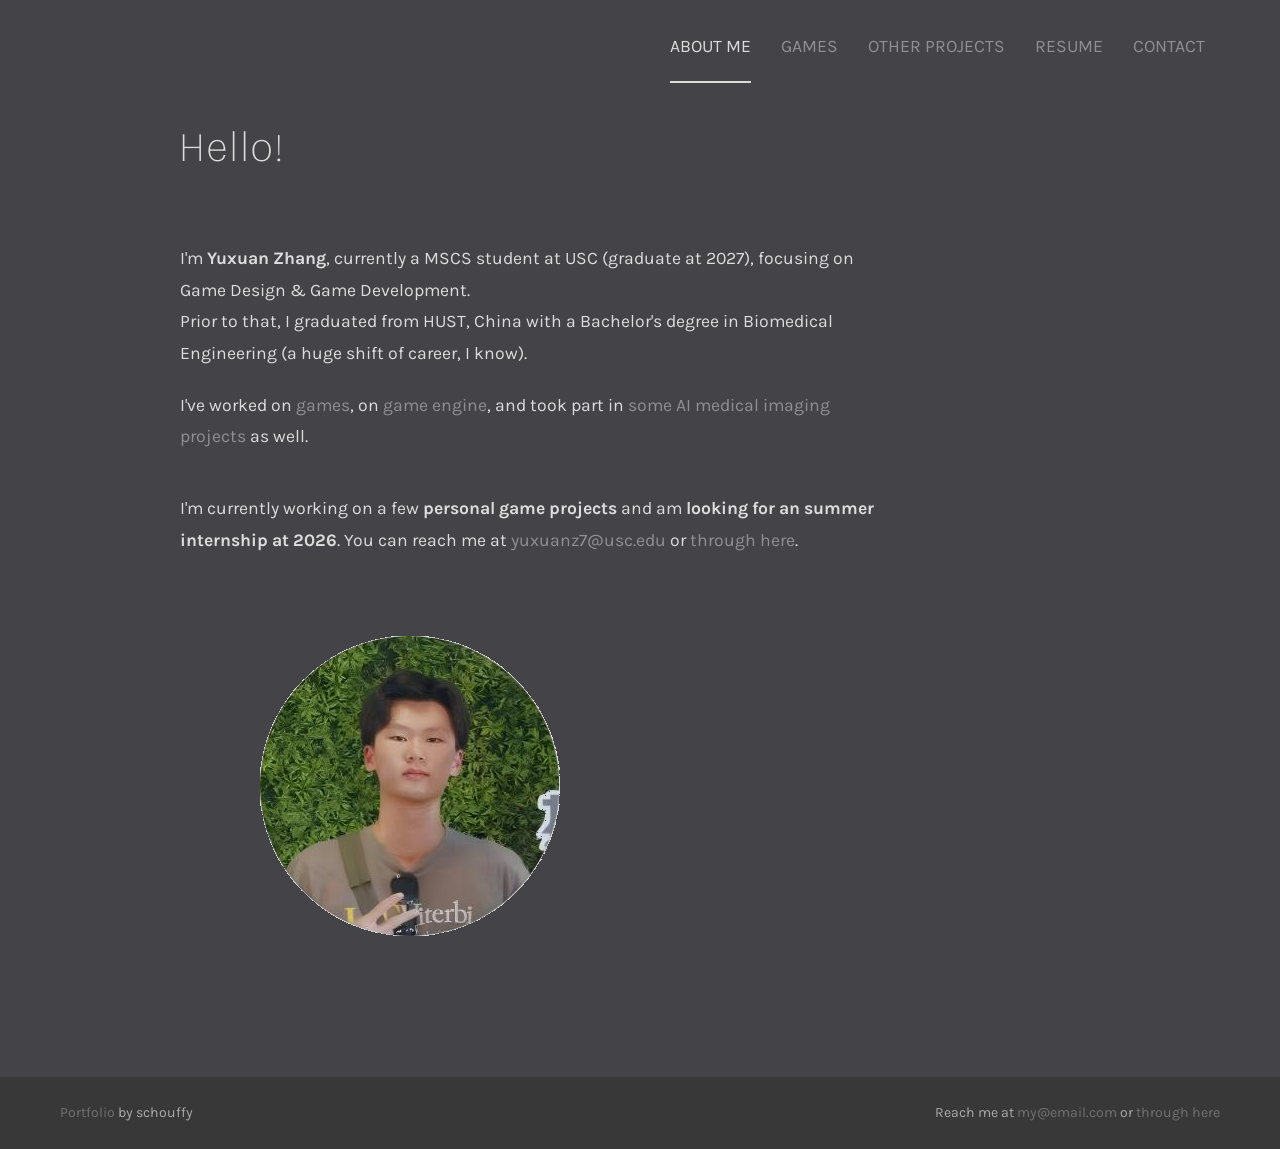
==== index.html @ 19f0ace6 "deploy" ====
<!DOCTYPE html><html lang="en" prefix="og: http://ogp.me/ns#"><head><meta charset="utf-8"><meta http-equiv="X-UA-Compatible" content="IE=edge"><meta name="viewport" content="width=device-width,initial-scale=1"><link rel="icon" href="/favicon (1).ico"><link href="https://fonts.googleapis.com/css2?family=Karla:ital,wght@0,400;0,700;1,400&display=swap" rel="stylesheet"><link rel="stylesheet" href="https://stackpath.bootstrapcdn.com/font-awesome/4.7.0/css/font-awesome.min.css" type="text/css"><title>Yuxuan Zhang - Portfolio</title><meta name="description" content="Seven's portfolio website. Game developer, designer, programmer."><meta property="og:title" content="Yuxuan Zhang - Portfolio"><meta property="og:description" content="Game developer, designer, programmer."><meta property="og:url" content="https://mywebsite.com"><meta property="og:image" content="https://mywebsite.com/img/avatar-og.png"><link href="/css/about.6a93fc1a.css" rel="prefetch"><link href="/js/about.63b2a8d2.js" rel="prefetch"><link href="/css/app.b59c3d07.css" rel="preload" as="style"><link href="/js/app.e4ae88c9.js" rel="preload" as="script"><link href="/js/chunk-vendors.a3b1884f.js" rel="preload" as="script"><link href="/css/app.b59c3d07.css" rel="stylesheet"></head><body><noscript><strong>Sorry but this portfolio doesn't work properly without JavaScript enabled. Please enable it to continue.</strong></noscript><div id="app"></div><script src="/js/chunk-vendors.a3b1884f.js"></script><script src="/js/app.e4ae88c9.js"></script></body></html>
---- css/about.6a93fc1a.css ----
.paragraph[data-v-401e1c83]{max-width:700px;margin-bottom:20px}.photo[data-v-401e1c83]{margin-top:50px;text-align:center}@media only screen and (min-width:620px){.paragraph[data-v-401e1c83]{float:left}.photo[data-v-401e1c83]{float:left;padding:10px;padding-left:80px}}h2[data-v-39e9d22d]{font-weight:100;font-size:2em;margin:0;padding:0;padding-top:50px}h3[data-v-39e9d22d]{font-weight:100;font-size:1.6em;margin:0;padding:0;padding-top:30px}h4[data-v-39e9d22d]{font-weight:100;font-size:1.3em;margin:0;padding:0;padding-top:15px;font-style:italic}.paragraph[data-v-39e9d22d]{max-width:700px}.download-link[data-v-39e9d22d]{float:left;margin-right:50px}.full-content div[data-v-39e9d22d]{max-width:800px}.skill-set[data-v-39e9d22d]{margin-bottom:30px}.skill-set h3[data-v-39e9d22d]{font-size:20px;margin-bottom:10px;color:#ccc}.skill-boxes[data-v-39e9d22d]{display:flex;flex-wrap:wrap;gap:10px}.skill-box[data-v-39e9d22d]{display:inline-block;padding:6px 14px;border:1px solid #666;border-radius:4px;background:#3a3c43;font-size:14px;color:#fff;cursor:default;transition:background .2s,transform .2s}.skill-box[data-v-39e9d22d]:hover{background:#555;transform:scale(1.05)}.photo img[data-v-39e9d22d]{height:300px;width:300px}.tech-stack[data-v-39e9d22d]{font-style:italic}.photo[data-v-39e9d22d]{margin-top:50px;text-align:center}@media only screen and (min-width:620px){.paragraph[data-v-39e9d22d]{float:left}.photo[data-v-39e9d22d]{float:left;padding:30px;padding-left:80px}.skill-set[data-v-39e9d22d]{float:left;padding-right:60px}}.overlay[data-v-e66acff8]{background-color:rgba(0,0,0,.5);z-index:10;position:fixed;top:0;left:0;right:0;bottom:0}.dialog[data-v-e66acff8]{position:absolute;top:0;left:0;right:0;z-index:11;margin:20px;padding-bottom:10px;color:#fff}iframe[data-v-e66acff8]{width:100%}h1.dialog-title[data-v-e66acff8]{text-align:center;font-size:1.3em;margin:0;padding:22px}.dialog-content[data-v-e66acff8]{padding:20px;background-color:#fcfcfc;color:#696969}.dialog-close[data-v-e66acff8]{position:absolute;top:20px;right:20px;cursor:pointer;font-size:1.2em;font-weight:100}.dialog-close[data-v-e66acff8]:hover{opacity:.6}.dialog-bottom[data-v-e66acff8]{text-align:center}a.dialog-close-button[data-v-e66acff8]{cursor:pointer;font-size:1.4em;display:inline-block;margin:0 auto}@media only screen and (min-width:620px){.dialog[data-v-e66acff8]{margin:0 auto;margin-top:80px;margin-bottom:40px;max-width:1000px}h1.dialog-title[data-v-e66acff8]{font-size:1.6em}.dialog-content[data-v-e66acff8]{padding:40px}}.project-item[data-v-190958aa]{height:300px;margin-bottom:20px;width:100%;cursor:pointer;position:relative;overflow:hidden}.project-item-image[data-v-190958aa]{background-size:cover;background-position:50%;height:100%;width:100%;transition:all .2s}.project-item-image[data-v-190958aa]:hover{transform:scale(1.1)}.project-item[data-v-190958aa]:hover{filter:brightness(120%)}.title-bar[data-v-190958aa]{position:absolute;bottom:0;width:100%;background-color:#222}.title-text[data-v-190958aa]{padding:10px}@media only screen and (min-width:620px){.projects-list[data-v-190958aa]{max-width:900px;display:grid;grid-template-columns:repeat(3,1fr);grid-gap:20px;grid-auto-rows:minmax(250px,auto)}.project-item[data-v-190958aa]{margin:0;height:100%;width:100%}.wide[data-v-190958aa]{grid-column-end:span 2}.high[data-v-190958aa]{grid-row-end:span 2}}ul[data-v-2c1b660d]{list-style:none;padding-inline-start:0}li[data-v-2c1b660d]{line-height:1.8em;font-size:1.2em}@media only screen and (min-width:620px){ul[data-v-2c1b660d]{padding-inline-start:40px}li[data-v-2c1b660d]{line-height:2em;font-size:1.4em}}i[data-v-2c1b660d]{margin-right:20px}.http-404[data-v-c64612d2]{font-size:11em;line-height:3em;text-align:center}
---- css/app.b59c3d07.css ----
.header[data-v-9e5d0d4c]{width:100%}.nav-bar[data-v-9e5d0d4c]{text-align:right;padding:20px;line-height:3em}a[data-v-9e5d0d4c]{text-transform:uppercase;margin-left:15px;margin-right:15px;padding-bottom:8px;white-space:nowrap;display:inline-block}.router-link-exact-active[data-v-9e5d0d4c]{border:0 solid #dcdcdc;border-bottom-width:2px}@media only screen and (max-width:620px){.nav-bar[data-v-9e5d0d4c]{line-height:2em}a[data-v-9e5d0d4c]{margin-left:9px;margin-right:9px;padding-bottom:0}}.footer[data-v-cd10a61c]{background-color:#383838;width:100%;font-size:.8em;opacity:.7;padding-bottom:30px}.left[data-v-cd10a61c],.right[data-v-cd10a61c]{padding-top:10px;text-align:center}@media only screen and (min-width:620px){.footer[data-v-cd10a61c]{padding:0}.left[data-v-cd10a61c],.right[data-v-cd10a61c]{padding:20px}.left[data-v-cd10a61c]{float:left}.right[data-v-cd10a61c]{float:right}}.dialog-content .paragraph{margin:20px 0}.dialog-content .center{text-align:center}.dialog-content iframe.youtube{width:100%;min-height:300px}.dialog-content .pc-screenshot,.dialog-content .phone-screenshot{width:100%}.dialog-content .notice{border:1px solid #050;background-color:#90c490;color:#016301;padding:10px}.dialog-content a{color:#696969;opacity:1;text-decoration:underline}.dialog-content a:hover{opacity:.6}@media only screen and (min-width:620px){.dialog-content iframe.youtube{max-width:728px;height:409px}.dialog-content .phone-screenshot{margin:15px;width:300px}.dialog-content .pc-screenshot{margin:15px;width:400px}}body,html{margin:0;background-color:#383838}#app{background-color:#434348;color:#dcdcdc;font-family:Karla,Helvetica,Arial,sans-serif;-webkit-font-smoothing:antialiased;-moz-osx-font-smoothing:grayscale;font-size:1.1em;line-height:1.6em;text-align:justify}h1,h2,h3,h4,h5{text-align:left}a{color:#dcdcdc;text-decoration:none;opacity:.5}.router-link-exact-active,a:hover{opacity:1}h1{font-size:2.5em;font-weight:100;margin-top:-10px;margin-bottom:40px;margin-left:-2px;line-height:1.1em}.main{padding:12px}@media only screen and (min-width:620px){#app{text-align:left;line-height:1.8em}h1{margin-top:.67em;margin-bottom:80px;line-height:.7em}.main{padding:0 40px 40px 180px}.footer,.header,.main{max-width:1200px;margin:0 auto}}.fade-enter-active,.fade-leave-active{transition-duration:.2s;transition-property:opacity;transition-timing-function:ease}.fade-enter,.fade-leave-active{opacity:0}
---- css/app.b59c3d07.css ----
.header[data-v-9e5d0d4c]{width:100%}.nav-bar[data-v-9e5d0d4c]{text-align:right;padding:20px;line-height:3em}a[data-v-9e5d0d4c]{text-transform:uppercase;margin-left:15px;margin-right:15px;padding-bottom:8px;white-space:nowrap;display:inline-block}.router-link-exact-active[data-v-9e5d0d4c]{border:0 solid #dcdcdc;border-bottom-width:2px}@media only screen and (max-width:620px){.nav-bar[data-v-9e5d0d4c]{line-height:2em}a[data-v-9e5d0d4c]{margin-left:9px;margin-right:9px;padding-bottom:0}}.footer[data-v-cd10a61c]{background-color:#383838;width:100%;font-size:.8em;opacity:.7;padding-bottom:30px}.left[data-v-cd10a61c],.right[data-v-cd10a61c]{padding-top:10px;text-align:center}@media only screen and (min-width:620px){.footer[data-v-cd10a61c]{padding:0}.left[data-v-cd10a61c],.right[data-v-cd10a61c]{padding:20px}.left[data-v-cd10a61c]{float:left}.right[data-v-cd10a61c]{float:right}}.dialog-content .paragraph{margin:20px 0}.dialog-content .center{text-align:center}.dialog-content iframe.youtube{width:100%;min-height:300px}.dialog-content .pc-screenshot,.dialog-content .phone-screenshot{width:100%}.dialog-content .notice{border:1px solid #050;background-color:#90c490;color:#016301;padding:10px}.dialog-content a{color:#696969;opacity:1;text-decoration:underline}.dialog-content a:hover{opacity:.6}@media only screen and (min-width:620px){.dialog-content iframe.youtube{max-width:728px;height:409px}.dialog-content .phone-screenshot{margin:15px;width:300px}.dialog-content .pc-screenshot{margin:15px;width:400px}}body,html{margin:0;background-color:#383838}#app{background-color:#434348;color:#dcdcdc;font-family:Karla,Helvetica,Arial,sans-serif;-webkit-font-smoothing:antialiased;-moz-osx-font-smoothing:grayscale;font-size:1.1em;line-height:1.6em;text-align:justify}h1,h2,h3,h4,h5{text-align:left}a{color:#dcdcdc;text-decoration:none;opacity:.5}.router-link-exact-active,a:hover{opacity:1}h1{font-size:2.5em;font-weight:100;margin-top:-10px;margin-bottom:40px;margin-left:-2px;line-height:1.1em}.main{padding:12px}@media only screen and (min-width:620px){#app{text-align:left;line-height:1.8em}h1{margin-top:.67em;margin-bottom:80px;line-height:.7em}.main{padding:0 40px 40px 180px}.footer,.header,.main{max-width:1200px;margin:0 auto}}.fade-enter-active,.fade-leave-active{transition-duration:.2s;transition-property:opacity;transition-timing-function:ease}.fade-enter,.fade-leave-active{opacity:0}
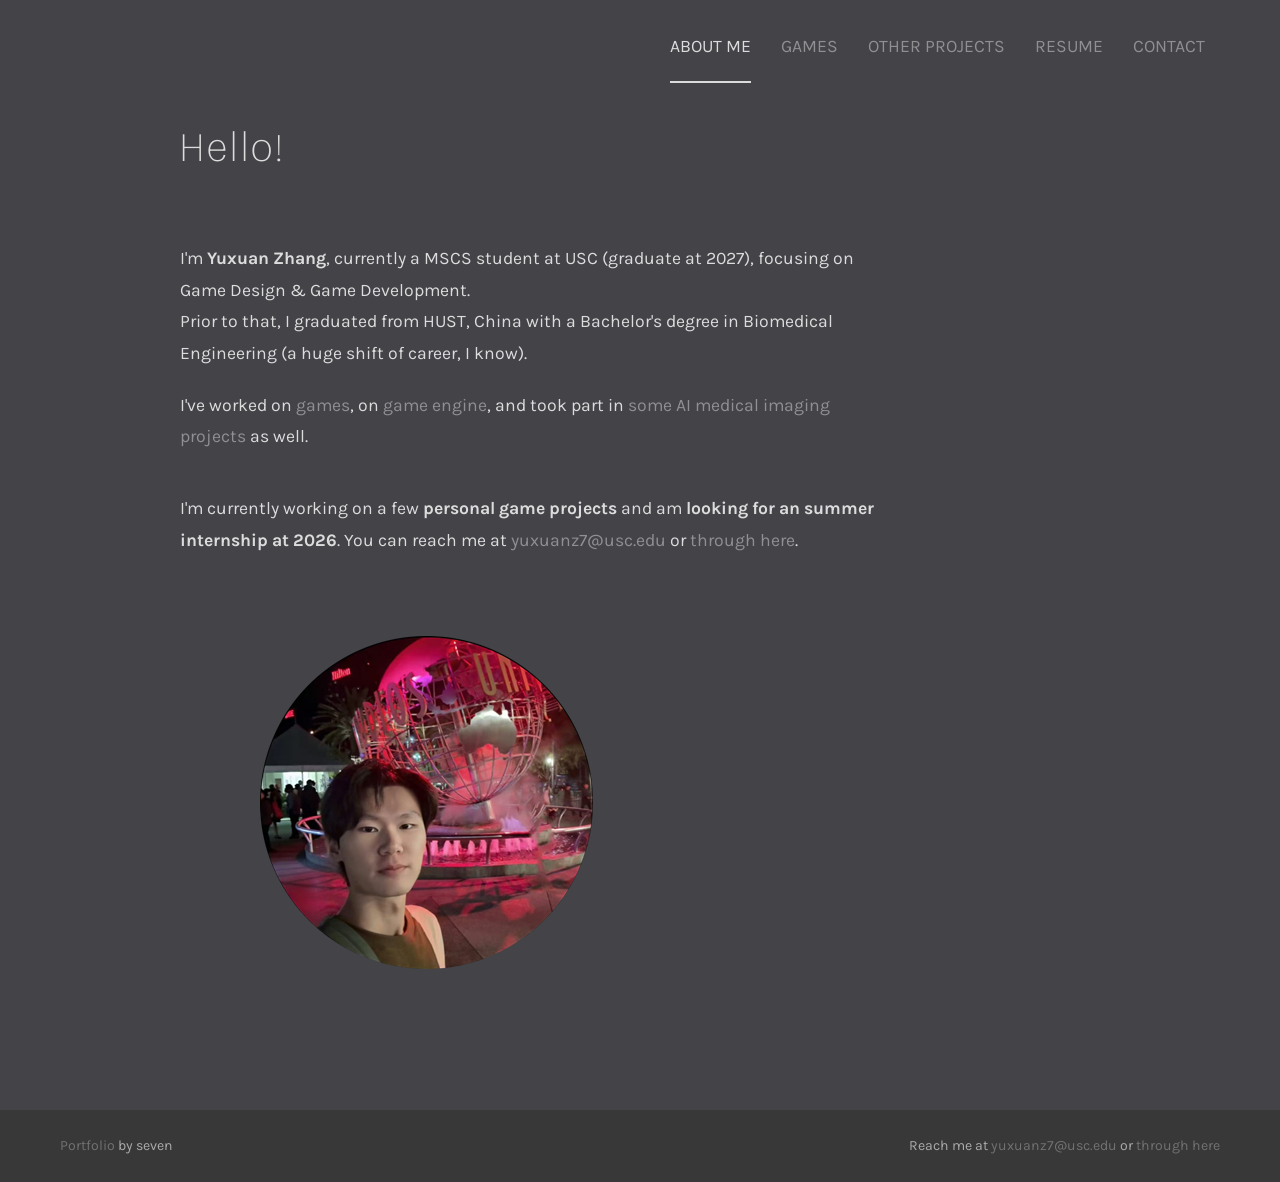
==== commit dc1c890e: "deploy" ====
--- a/index.html
+++ b/index.html
@@ -1 +1 @@
-<!DOCTYPE html><html lang="en" prefix="og: http://ogp.me/ns#"><head><meta charset="utf-8"><meta http-equiv="X-UA-Compatible" content="IE=edge"><meta name="viewport" content="width=device-width,initial-scale=1"><link rel="icon" href="/favicon (1).ico"><link href="https://fonts.googleapis.com/css2?family=Karla:ital,wght@0,400;0,700;1,400&display=swap" rel="stylesheet"><link rel="stylesheet" href="https://stackpath.bootstrapcdn.com/font-awesome/4.7.0/css/font-awesome.min.css" type="text/css"><title>Yuxuan Zhang - Portfolio</title><meta name="description" content="Seven's portfolio website. Game developer, designer, programmer."><meta property="og:title" content="Yuxuan Zhang - Portfolio"><meta property="og:description" content="Game developer, designer, programmer."><meta property="og:url" content="https://mywebsite.com"><meta property="og:image" content="https://mywebsite.com/img/avatar-og.png"><link href="/css/about.6a93fc1a.css" rel="prefetch"><link href="/js/about.63b2a8d2.js" rel="prefetch"><link href="/css/app.b59c3d07.css" rel="preload" as="style"><link href="/js/app.e4ae88c9.js" rel="preload" as="script"><link href="/js/chunk-vendors.a3b1884f.js" rel="preload" as="script"><link href="/css/app.b59c3d07.css" rel="stylesheet"></head><body><noscript><strong>Sorry but this portfolio doesn't work properly without JavaScript enabled. Please enable it to continue.</strong></noscript><div id="app"></div><script src="/js/chunk-vendors.a3b1884f.js"></script><script src="/js/app.e4ae88c9.js"></script></body></html>+<!DOCTYPE html><html lang="en" prefix="og: http://ogp.me/ns#"><head><meta charset="utf-8"><meta http-equiv="X-UA-Compatible" content="IE=edge"><meta name="viewport" content="width=device-width,initial-scale=1"><link rel="icon" href="/favicon (1).ico"><link href="https://fonts.googleapis.com/css2?family=Karla:ital,wght@0,400;0,700;1,400&display=swap" rel="stylesheet"><link rel="stylesheet" href="https://stackpath.bootstrapcdn.com/font-awesome/4.7.0/css/font-awesome.min.css" type="text/css"><title>Yuxuan Zhang - Portfolio</title><meta name="description" content="Seven's portfolio website. Game developer, designer, programmer."><meta property="og:title" content="Yuxuan Zhang - Portfolio"><meta property="og:description" content="Game developer, designer, programmer."><meta property="og:url" content="https://mywebsite.com"><meta property="og:image" content="https://mywebsite.com/img/avatar-og.png"><link href="/css/about.0d66ef4b.css" rel="prefetch"><link href="/js/about.17c3f11c.js" rel="prefetch"><link href="/css/app.6021fb48.css" rel="preload" as="style"><link href="/js/app.959f8382.js" rel="preload" as="script"><link href="/js/chunk-vendors.a3b1884f.js" rel="preload" as="script"><link href="/css/app.6021fb48.css" rel="stylesheet"></head><body><noscript><strong>Sorry but this portfolio doesn't work properly without JavaScript enabled. Please enable it to continue.</strong></noscript><div id="app"></div><script src="/js/chunk-vendors.a3b1884f.js"></script><script src="/js/app.959f8382.js"></script></body></html>
--- a/css/about.0d66ef4b.css
+++ b/css/about.0d66ef4b.css
@@ -0,0 +1 @@
+.paragraph[data-v-11eb1784]{max-width:700px;margin-bottom:20px}.photo[data-v-11eb1784]{margin-top:50px;text-align:center}@media only screen and (min-width:620px){.paragraph[data-v-11eb1784]{float:left}.photo[data-v-11eb1784]{float:left;padding:10px;padding-left:80px}}h2[data-v-6c31edca]{font-weight:100;font-size:2em;margin:0;padding:0;padding-top:50px}h3[data-v-6c31edca]{font-weight:100;font-size:1.6em;margin:0;padding:0;padding-top:30px}h4[data-v-6c31edca]{font-weight:100;font-size:1.3em;margin:0;padding:0;padding-top:15px;font-style:italic}.paragraph[data-v-6c31edca]{max-width:700px}.download-link[data-v-6c31edca]{float:left;margin-right:50px}.full-content div[data-v-6c31edca]{max-width:800px}.skill-set[data-v-6c31edca]{margin-bottom:30px}.skill-set h3[data-v-6c31edca]{font-size:20px;margin-bottom:10px;color:#ccc}.skill-boxes[data-v-6c31edca]{display:flex;flex-wrap:wrap;gap:10px}.skill-box[data-v-6c31edca]{display:inline-block;padding:6px 14px;border:1px solid #666;border-radius:4px;background:#3a3c43;font-size:14px;color:#fff;cursor:default;transition:background .2s,transform .2s}.skill-box[data-v-6c31edca]:hover{background:#555;transform:scale(1.05)}.photo img[data-v-6c31edca]{height:300px;width:300px}.tech-stack[data-v-6c31edca]{font-style:italic}.photo[data-v-6c31edca]{margin-top:50px;text-align:center}@media only screen and (min-width:620px){.paragraph[data-v-6c31edca]{float:left}.photo[data-v-6c31edca]{float:left;padding:30px;padding-left:80px}.skill-set[data-v-6c31edca]{float:left;padding-right:60px}}.overlay[data-v-e66acff8]{background-color:rgba(0,0,0,.5);z-index:10;position:fixed;top:0;left:0;right:0;bottom:0}.dialog[data-v-e66acff8]{position:absolute;top:0;left:0;right:0;z-index:11;margin:20px;padding-bottom:10px;color:#fff}iframe[data-v-e66acff8]{width:100%}h1.dialog-title[data-v-e66acff8]{text-align:center;font-size:1.3em;margin:0;padding:22px}.dialog-content[data-v-e66acff8]{padding:20px;background-color:#fcfcfc;color:#696969}.dialog-close[data-v-e66acff8]{position:absolute;top:20px;right:20px;cursor:pointer;font-size:1.2em;font-weight:100}.dialog-close[data-v-e66acff8]:hover{opacity:.6}.dialog-bottom[data-v-e66acff8]{text-align:center}a.dialog-close-button[data-v-e66acff8]{cursor:pointer;font-size:1.4em;display:inline-block;margin:0 auto}@media only screen and (min-width:620px){.dialog[data-v-e66acff8]{margin:0 auto;margin-top:80px;margin-bottom:40px;max-width:1000px}h1.dialog-title[data-v-e66acff8]{font-size:1.6em}.dialog-content[data-v-e66acff8]{padding:40px}}.project-item[data-v-190958aa]{height:300px;margin-bottom:20px;width:100%;cursor:pointer;position:relative;overflow:hidden}.project-item-image[data-v-190958aa]{background-size:cover;background-position:50%;height:100%;width:100%;transition:all .2s}.project-item-image[data-v-190958aa]:hover{transform:scale(1.1)}.project-item[data-v-190958aa]:hover{filter:brightness(120%)}.title-bar[data-v-190958aa]{position:absolute;bottom:0;width:100%;background-color:#222}.title-text[data-v-190958aa]{padding:10px}@media only screen and (min-width:620px){.projects-list[data-v-190958aa]{max-width:900px;display:grid;grid-template-columns:repeat(3,1fr);grid-gap:20px;grid-auto-rows:minmax(250px,auto)}.project-item[data-v-190958aa]{margin:0;height:100%;width:100%}.wide[data-v-190958aa]{grid-column-end:span 2}.high[data-v-190958aa]{grid-row-end:span 2}}ul[data-v-2c1b660d]{list-style:none;padding-inline-start:0}li[data-v-2c1b660d]{line-height:1.8em;font-size:1.2em}@media only screen and (min-width:620px){ul[data-v-2c1b660d]{padding-inline-start:40px}li[data-v-2c1b660d]{line-height:2em;font-size:1.4em}}i[data-v-2c1b660d]{margin-right:20px}.http-404[data-v-c64612d2]{font-size:11em;line-height:3em;text-align:center}
--- a/css/app.6021fb48.css
+++ b/css/app.6021fb48.css
@@ -0,0 +1 @@
+.header[data-v-9e5d0d4c]{width:100%}.nav-bar[data-v-9e5d0d4c]{text-align:right;padding:20px;line-height:3em}a[data-v-9e5d0d4c]{text-transform:uppercase;margin-left:15px;margin-right:15px;padding-bottom:8px;white-space:nowrap;display:inline-block}.router-link-exact-active[data-v-9e5d0d4c]{border:0 solid #dcdcdc;border-bottom-width:2px}@media only screen and (max-width:620px){.nav-bar[data-v-9e5d0d4c]{line-height:2em}a[data-v-9e5d0d4c]{margin-left:9px;margin-right:9px;padding-bottom:0}}.footer[data-v-07581d86]{background-color:#383838;width:100%;font-size:.8em;opacity:.7;padding-bottom:30px}.left[data-v-07581d86],.right[data-v-07581d86]{padding-top:10px;text-align:center}@media only screen and (min-width:620px){.footer[data-v-07581d86]{padding:0}.left[data-v-07581d86],.right[data-v-07581d86]{padding:20px}.left[data-v-07581d86]{float:left}.right[data-v-07581d86]{float:right}}.dialog-content .paragraph{margin:20px 0}.dialog-content .center{text-align:center}.dialog-content iframe.youtube{width:100%;min-height:300px}.dialog-content .pc-screenshot,.dialog-content .phone-screenshot{width:100%}.dialog-content .notice{border:1px solid #050;background-color:#90c490;color:#016301;padding:10px}.dialog-content a{color:#696969;opacity:1;text-decoration:underline}.dialog-content a:hover{opacity:.6}@media only screen and (min-width:620px){.dialog-content iframe.youtube{max-width:728px;height:409px}.dialog-content .phone-screenshot{margin:15px;width:300px}.dialog-content .pc-screenshot{margin:15px;width:400px}}body,html{margin:0;background-color:#383838}#app{background-color:#434348;color:#dcdcdc;font-family:Karla,Helvetica,Arial,sans-serif;-webkit-font-smoothing:antialiased;-moz-osx-font-smoothing:grayscale;font-size:1.1em;line-height:1.6em;text-align:justify}h1,h2,h3,h4,h5{text-align:left}a{color:#dcdcdc;text-decoration:none;opacity:.5}.router-link-exact-active,a:hover{opacity:1}h1{font-size:2.5em;font-weight:100;margin-top:-10px;margin-bottom:40px;margin-left:-2px;line-height:1.1em}.main{padding:12px}@media only screen and (min-width:620px){#app{text-align:left;line-height:1.8em}h1{margin-top:.67em;margin-bottom:80px;line-height:.7em}.main{padding:0 40px 40px 180px}.footer,.header,.main{max-width:1200px;margin:0 auto}}.fade-enter-active,.fade-leave-active{transition-duration:.2s;transition-property:opacity;transition-timing-function:ease}.fade-enter,.fade-leave-active{opacity:0}
--- a/css/app.6021fb48.css
+++ b/css/app.6021fb48.css
@@ -0,0 +1 @@
+.header[data-v-9e5d0d4c]{width:100%}.nav-bar[data-v-9e5d0d4c]{text-align:right;padding:20px;line-height:3em}a[data-v-9e5d0d4c]{text-transform:uppercase;margin-left:15px;margin-right:15px;padding-bottom:8px;white-space:nowrap;display:inline-block}.router-link-exact-active[data-v-9e5d0d4c]{border:0 solid #dcdcdc;border-bottom-width:2px}@media only screen and (max-width:620px){.nav-bar[data-v-9e5d0d4c]{line-height:2em}a[data-v-9e5d0d4c]{margin-left:9px;margin-right:9px;padding-bottom:0}}.footer[data-v-07581d86]{background-color:#383838;width:100%;font-size:.8em;opacity:.7;padding-bottom:30px}.left[data-v-07581d86],.right[data-v-07581d86]{padding-top:10px;text-align:center}@media only screen and (min-width:620px){.footer[data-v-07581d86]{padding:0}.left[data-v-07581d86],.right[data-v-07581d86]{padding:20px}.left[data-v-07581d86]{float:left}.right[data-v-07581d86]{float:right}}.dialog-content .paragraph{margin:20px 0}.dialog-content .center{text-align:center}.dialog-content iframe.youtube{width:100%;min-height:300px}.dialog-content .pc-screenshot,.dialog-content .phone-screenshot{width:100%}.dialog-content .notice{border:1px solid #050;background-color:#90c490;color:#016301;padding:10px}.dialog-content a{color:#696969;opacity:1;text-decoration:underline}.dialog-content a:hover{opacity:.6}@media only screen and (min-width:620px){.dialog-content iframe.youtube{max-width:728px;height:409px}.dialog-content .phone-screenshot{margin:15px;width:300px}.dialog-content .pc-screenshot{margin:15px;width:400px}}body,html{margin:0;background-color:#383838}#app{background-color:#434348;color:#dcdcdc;font-family:Karla,Helvetica,Arial,sans-serif;-webkit-font-smoothing:antialiased;-moz-osx-font-smoothing:grayscale;font-size:1.1em;line-height:1.6em;text-align:justify}h1,h2,h3,h4,h5{text-align:left}a{color:#dcdcdc;text-decoration:none;opacity:.5}.router-link-exact-active,a:hover{opacity:1}h1{font-size:2.5em;font-weight:100;margin-top:-10px;margin-bottom:40px;margin-left:-2px;line-height:1.1em}.main{padding:12px}@media only screen and (min-width:620px){#app{text-align:left;line-height:1.8em}h1{margin-top:.67em;margin-bottom:80px;line-height:.7em}.main{padding:0 40px 40px 180px}.footer,.header,.main{max-width:1200px;margin:0 auto}}.fade-enter-active,.fade-leave-active{transition-duration:.2s;transition-property:opacity;transition-timing-function:ease}.fade-enter,.fade-leave-active{opacity:0}
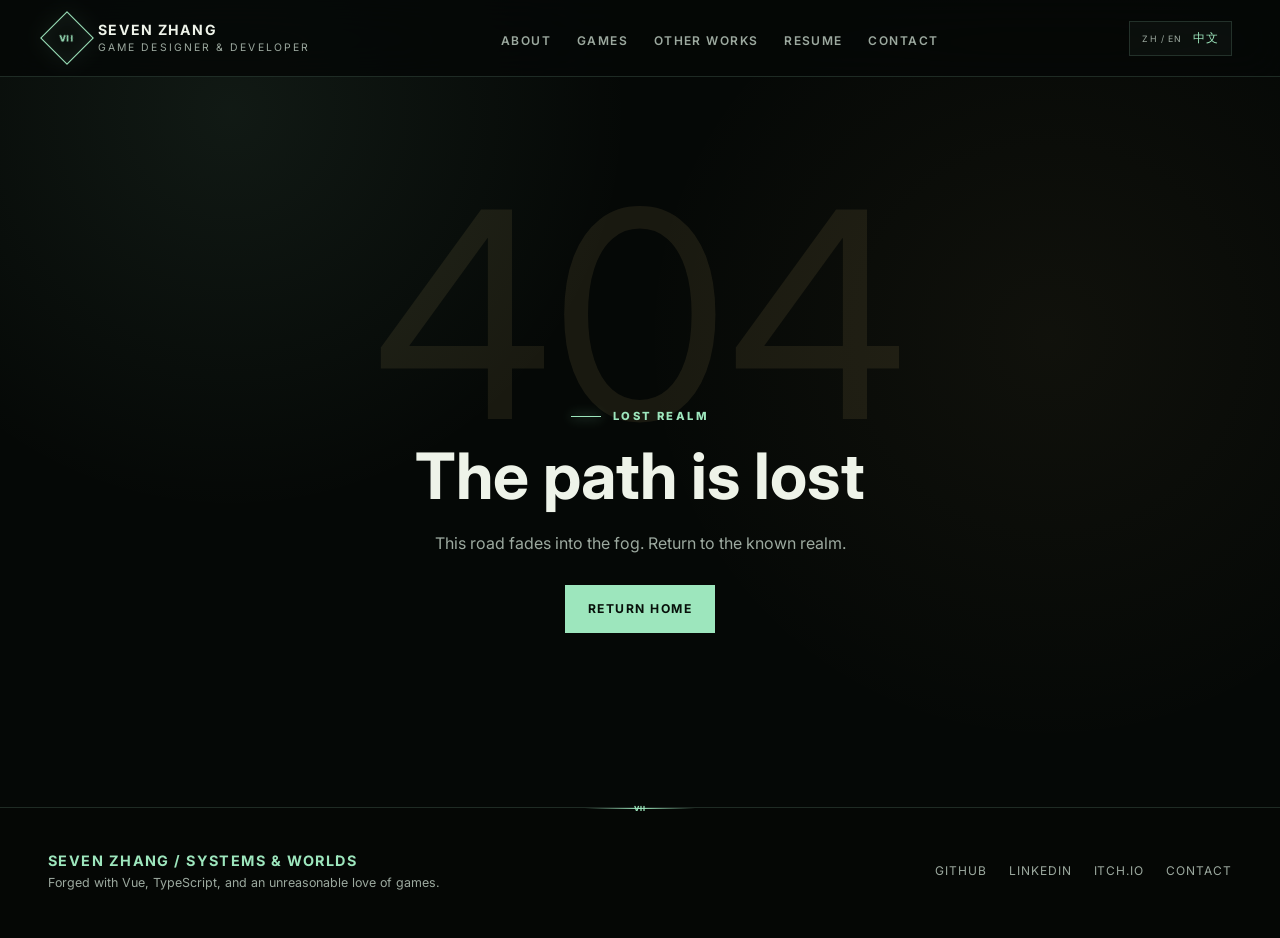
==== commit e404195b: "deploy" ====
--- a/index.html
+++ b/index.html
@@ -1 +1,25 @@
-<!DOCTYPE html><html lang="en" prefix="og: http://ogp.me/ns#"><head><meta charset="utf-8"><meta http-equiv="X-UA-Compatible" content="IE=edge"><meta name="viewport" content="width=device-width,initial-scale=1"><link rel="icon" href="/favicon (1).ico"><link href="https://fonts.googleapis.com/css2?family=Karla:ital,wght@0,400;0,700;1,400&display=swap" rel="stylesheet"><link rel="stylesheet" href="https://stackpath.bootstrapcdn.com/font-awesome/4.7.0/css/font-awesome.min.css" type="text/css"><title>Yuxuan Zhang - Portfolio</title><meta name="description" content="Seven's portfolio website. Game developer, designer, programmer."><meta property="og:title" content="Yuxuan Zhang - Portfolio"><meta property="og:description" content="Game developer, designer, programmer."><meta property="og:url" content="https://mywebsite.com"><meta property="og:image" content="https://mywebsite.com/img/avatar-og.png"><link href="/css/about.0d66ef4b.css" rel="prefetch"><link href="/js/about.17c3f11c.js" rel="prefetch"><link href="/css/app.6021fb48.css" rel="preload" as="style"><link href="/js/app.959f8382.js" rel="preload" as="script"><link href="/js/chunk-vendors.a3b1884f.js" rel="preload" as="script"><link href="/css/app.6021fb48.css" rel="stylesheet"></head><body><noscript><strong>Sorry but this portfolio doesn't work properly without JavaScript enabled. Please enable it to continue.</strong></noscript><div id="app"></div><script src="/js/chunk-vendors.a3b1884f.js"></script><script src="/js/app.959f8382.js"></script></body></html>+<!doctype html>
+<html lang="en">
+  <head>
+    <meta charset="UTF-8" />
+    <meta name="viewport" content="width=device-width, initial-scale=1.0" />
+    <meta name="theme-color" content="#0b0d0c" />
+    <meta name="description" content="Yuxuan Zhang's portfolio — game developer, designer, and programmer." />
+    <meta property="og:title" content="Seven Zhang VII HOME" />
+    <meta property="og:description" content="Game developer, designer, and programmer crafting interactive worlds." />
+    <meta property="og:url" content="https://yuxuanz777.github.io" />
+    <meta property="og:image" content="https://yuxuanz777.github.io/img/photo3.png" />
+    <link rel="icon" href="/favicon.svg" type="image/svg+xml" />
+    <link rel="preconnect" href="https://fonts.googleapis.com" />
+    <link rel="preconnect" href="https://fonts.gstatic.com" crossorigin />
+    <link href="https://fonts.googleapis.com/css2?family=Cinzel:wght@500;600;700&family=Inter:wght@400;500;600&display=swap" rel="stylesheet" />
+    <link rel="stylesheet" href="https://stackpath.bootstrapcdn.com/font-awesome/4.7.0/css/font-awesome.min.css" />
+    <title>Seven Zhang VII HOME</title>
+    <script type="module" crossorigin src="/assets/index-CvOdiLDp.js"></script>
+    <link rel="stylesheet" crossorigin href="/assets/index-DOhKHDA2.css">
+  </head>
+  <body>
+    <noscript>This portfolio requires JavaScript to display its interactive content.</noscript>
+    <div id="app"></div>
+  </body>
+</html>
--- a/assets/index-DOhKHDA2.css
+++ b/assets/index-DOhKHDA2.css
@@ -0,0 +1 @@
+.site-header[data-v-923d890a]{position:sticky;top:0;z-index:30;border-bottom:1px solid rgba(150,205,177,.18);background:#050806d6;-webkit-backdrop-filter:blur(18px) saturate(130%);backdrop-filter:blur(18px) saturate(130%)}.header-inner[data-v-923d890a]{min-height:76px;max-width:1240px;margin:0 auto;padding:0 28px;display:grid;grid-template-columns:auto 1fr auto;align-items:center;gap:28px}.brand[data-v-923d890a]{display:inline-flex;align-items:center;gap:12px;color:#dce5de;opacity:1}.brand-mark[data-v-923d890a]{width:38px;height:38px;display:grid;place-items:center;transform:rotate(45deg);border:1px solid #9de6bd;background:#9de6bd09;box-shadow:inset 0 0 18px #9de6bd0d,0 0 24px #9de6bd14}.brand-mark span[data-v-923d890a]{transform:rotate(-45deg);color:#9de6bd;font-weight:800;font-size:.55rem;letter-spacing:.08em}.brand-copy[data-v-923d890a]{display:flex;flex-direction:column;line-height:1.15}.brand-copy strong[data-v-923d890a]{font-family:Inter,Noto Sans SC,Microsoft YaHei,sans-serif;color:#eef3e9;font-size:.88rem;letter-spacing:.09em;text-transform:uppercase}.brand-copy small[data-v-923d890a]{margin-top:4px;color:#9ca99f;font-size:.65rem;letter-spacing:.2em;text-transform:uppercase}.nav-bar[data-v-923d890a]{display:flex;justify-content:center;align-items:center;gap:clamp(12px,2vw,30px)}.nav-bar a[data-v-923d890a]{position:relative;padding:28px 0 24px;color:#9ca99f;opacity:1;font-size:.75rem;font-weight:600;letter-spacing:.12em;text-transform:uppercase;transition:color .18s ease}.nav-bar a[data-v-923d890a]:after{content:"";position:absolute;left:50%;bottom:17px;width:0;height:1px;background:linear-gradient(90deg,transparent,#9de6bd,transparent);transform:translate(-50%);transition:width .18s ease}.nav-bar a[data-v-923d890a]:hover,.nav-bar .router-link-exact-active[data-v-923d890a]{color:#9de6bd}.nav-bar a[data-v-923d890a]:hover:after,.nav-bar .router-link-exact-active[data-v-923d890a]:after{width:100%}.language-switch[data-v-923d890a]{min-width:72px;padding:9px 12px;border:1px solid rgba(150,205,177,.18);background:#9de6bd09;color:#9de6bd;font:inherit;font-size:.72rem;letter-spacing:.1em;cursor:pointer;transition:background .18s ease,border-color .18s ease,transform .18s ease}.language-switch[data-v-923d890a]:hover{border-color:#9de6bd;background:#9de6bd17;transform:translateY(-1px)}.language-rune[data-v-923d890a]{margin-right:6px;color:#9ca99f;font-size:.55rem}@media(max-width:900px){.header-inner[data-v-923d890a]{min-height:auto;grid-template-columns:1fr auto;gap:8px 16px;padding:12px 18px 0}.nav-bar[data-v-923d890a]{grid-column:1 / -1;order:3;justify-content:flex-start;gap:24px;overflow-x:auto;scrollbar-width:none}.nav-bar[data-v-923d890a]::-webkit-scrollbar{display:none}.nav-bar a[data-v-923d890a]{flex:0 0 auto;padding:12px 0 15px}.nav-bar a[data-v-923d890a]:after{bottom:8px}}@media(max-width:480px){.brand-copy small[data-v-923d890a]{display:none}.brand-mark[data-v-923d890a]{width:32px;height:32px}.nav-bar[data-v-923d890a]{gap:18px}.nav-bar a[data-v-923d890a]{font-size:.68rem}}.footer[data-v-ce80bfe7]{position:relative;margin-top:80px;border-top:1px solid rgba(150,205,177,.18);background:#050806d1}.footer-ornament[data-v-ce80bfe7]{position:absolute;left:50%;top:0;width:110px;height:1px;background:linear-gradient(90deg,transparent,#9de6bd,transparent);transform:translate(-50%)}.footer-ornament span[data-v-ce80bfe7]{position:absolute;left:50%;top:0;color:#9de6bd;font-size:7px;font-weight:800;letter-spacing:.1em;transform:translate(-50%,-50%)}.footer-inner[data-v-ce80bfe7]{max-width:1240px;margin:0 auto;padding:42px 28px 48px;display:flex;justify-content:space-between;align-items:center;gap:32px}.footer strong[data-v-ce80bfe7]{color:#9de6bd;font-family:Inter,Noto Sans SC,Microsoft YaHei,sans-serif;font-size:.9rem;letter-spacing:.1em;text-transform:uppercase}.footer p[data-v-ce80bfe7]{margin:5px 0 0;color:#9ca99f;font-size:.78rem}.footer-links[data-v-ce80bfe7]{display:flex;flex-wrap:wrap;gap:22px}.footer-links a[data-v-ce80bfe7]{color:#9ca99f;opacity:1;font-size:.75rem;letter-spacing:.08em;text-transform:uppercase}.footer-links a[data-v-ce80bfe7]:hover{color:#9de6bd}@media(max-width:680px){.footer-inner[data-v-ce80bfe7]{align-items:flex-start;flex-direction:column}}.dialog-content .paragraph{margin:20px 0}.dialog-content .center{text-align:center}.dialog-content iframe.youtube{width:100%;min-height:300px}.dialog-content .project-video{width:100%;max-height:560px;background:#050706}.dialog-content .phone-screenshot,.dialog-content .pc-screenshot{width:100%}.dialog-content .notice{border:1px solid #005500;background-color:#90c490;color:#016301;padding:10px}.dialog-content a{color:#696969;opacity:1;text-decoration:underline}.dialog-content a:hover{opacity:.6}@media only screen and (min-width:620px){.dialog-content iframe.youtube{max-width:728px;height:409px}.dialog-content .phone-screenshot{margin:15px;width:300px}.dialog-content .pc-screenshot{margin:15px;width:400px}}:root{color-scheme:dark;font-synthesis:none}*{box-sizing:border-box}html{min-width:320px;background:#050806;scroll-behavior:smooth}body{min-width:320px;min-height:100vh;margin:0;background:radial-gradient(circle at 18% 12%,rgba(157,230,189,.08),transparent 30%),radial-gradient(circle at 82% 36%,rgba(226,189,114,.05),transparent 34%),#050806;color:#dce5de;font-family:Inter,Noto Sans SC,Microsoft YaHei,sans-serif;-webkit-font-smoothing:antialiased;text-rendering:optimizeLegibility}body:before{content:"";position:fixed;inset:0;z-index:-1;pointer-events:none;opacity:.34;background-image:linear-gradient(rgba(157,230,189,.035) 1px,transparent 1px),linear-gradient(90deg,rgba(157,230,189,.035) 1px,transparent 1px);background-size:52px 52px;-webkit-mask-image:radial-gradient(circle at center,black,transparent 82%);mask-image:radial-gradient(circle at center,black,transparent 82%)}button,a{-webkit-tap-highlight-color:transparent}a{color:#e2bd72;text-decoration:none;transition:color .18s ease,opacity .18s ease}a:hover{color:#c0f6d5}button,a,[tabindex]{outline-color:#9de6bd;outline-offset:4px}img,video{max-width:100%}h1,h2,h3,h4,h5{margin:0;color:#eef3e9;font-family:Inter,Noto Sans SC,Microsoft YaHei,sans-serif;font-weight:700;line-height:1.15;text-wrap:balance}p{text-wrap:pretty}.app-shell{position:relative;min-height:100vh;overflow:clip}.ambient{position:fixed;z-index:-1;width:420px;height:420px;border-radius:50%;filter:blur(120px);pointer-events:none}.ambient-one{top:18%;left:-260px;background:#9de6bd14}.ambient-two{right:-280px;bottom:12%;background:#e2bd720f}.main{position:relative;z-index:1;min-height:calc(100vh - 250px)}.main--immersive{min-height:100vh}.page-shell{width:min(1240px,calc(100% - 56px));margin:0 auto;padding:88px 0 40px}.page-heading{max-width:760px;margin-bottom:54px}.eyebrow{display:flex;align-items:center;gap:12px;margin-bottom:16px;color:#9de6bd;font-size:.7rem;font-weight:800;letter-spacing:.22em;text-transform:uppercase}.eyebrow:before{content:"";width:30px;height:1px;background:#9de6bd;box-shadow:0 0 12px #9de6bd}.page-title{font-size:clamp(2.5rem,6vw,5.4rem);letter-spacing:-.035em}.page-lead{max-width:680px;margin:22px 0 0;color:#9ca99f;font-size:clamp(1rem,1.6vw,1.18rem);line-height:1.8}.button-primary,.button-ghost{min-height:48px;padding:0 22px;display:inline-flex;align-items:center;justify-content:center;gap:9px;border:1px solid #9de6bd;color:#07100a;background:#9de6bd;font-size:.76rem;font-weight:700;letter-spacing:.12em;text-transform:uppercase;opacity:1;cursor:pointer;transition:transform .18s ease,box-shadow .18s ease,background .18s ease}.button-primary:hover{color:#080a08;transform:translateY(-2px);box-shadow:0 10px 34px #9de6bd29}.button-ghost{border-color:#96cdb12e;color:#9de6bd;background:#080c0a85}.button-ghost:hover{color:#c0f6d5;border-color:#9de6bd;background:#9de6bd14;transform:translateY(-2px)}.rune-divider{display:flex;align-items:center;gap:12px;width:min(300px,100%);color:#c39a57}.rune-divider:before,.rune-divider:after{content:"";flex:1;height:1px;background:linear-gradient(90deg,transparent,rgba(202,174,112,.58))}.rune-divider:after{transform:rotate(180deg)}.skip-link{position:fixed;top:12px;left:12px;z-index:100;padding:10px 14px;color:#080a08;background:#e2bd72;transform:translateY(-160%)}.skip-link:focus{transform:translateY(0)}.page-enter-active,.page-leave-active{transition:opacity .22s ease,transform .22s ease}.page-enter-from{opacity:0;transform:translateY(8px)}.page-leave-to{opacity:0;transform:translateY(-5px)}@media(max-width:720px){.page-shell{width:min(64%,1240px);padding-top:58px}.page-heading{margin-bottom:38px}}@media(prefers-reduced-motion:reduce){html{scroll-behavior:auto}*,*:before,*:after{animation-duration:.01ms!important;animation-iteration-count:1!important;transition-duration:.01ms!important}}
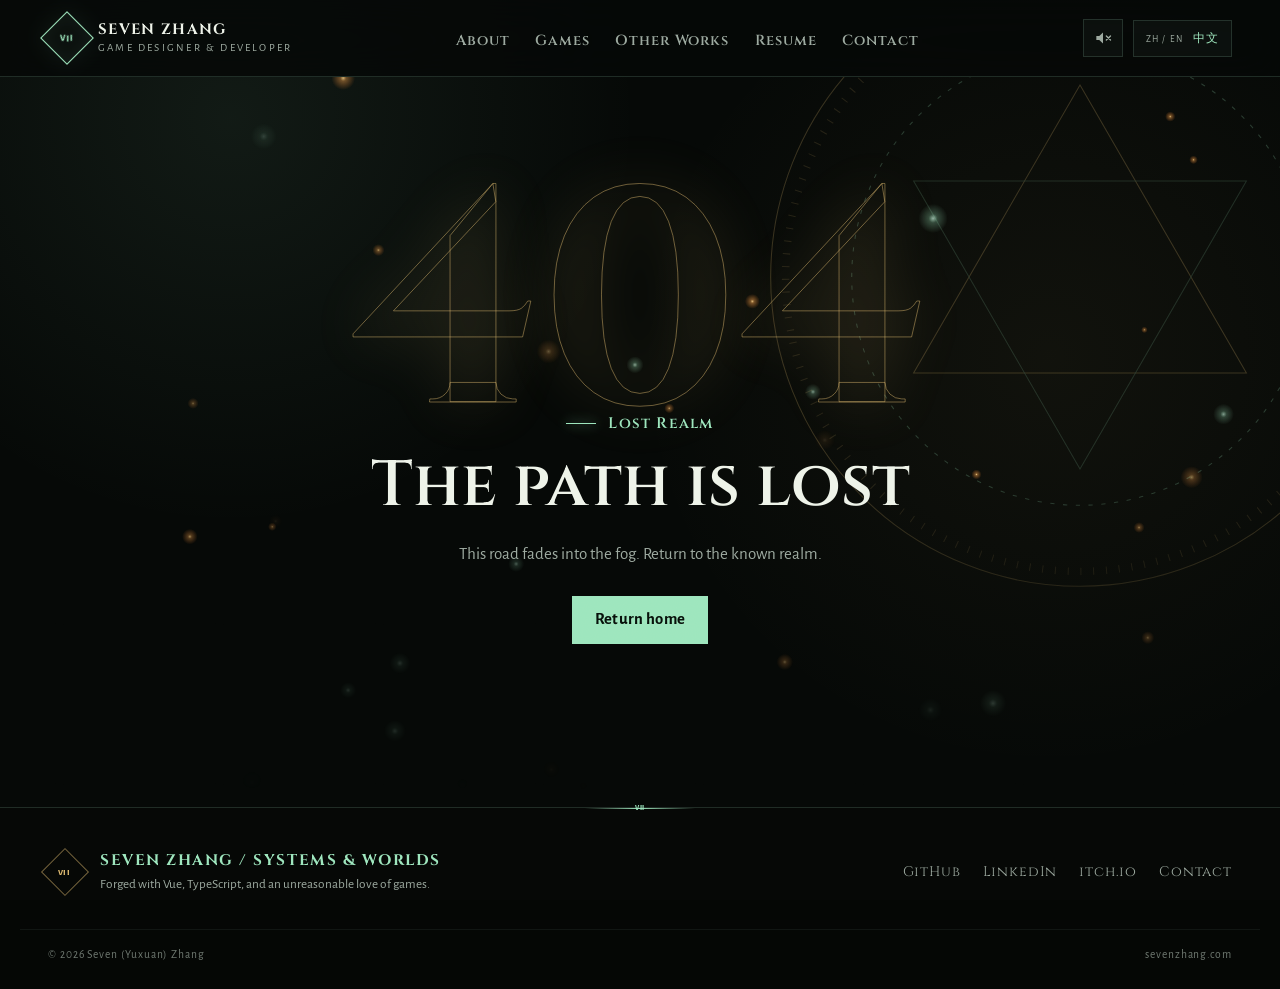
==== commit 43dc1644: "Polish portfolio: cast-circle hero, codex project view, sound and effects - Home hero becomes a skil" ====
--- a/index.html
+++ b/index.html
@@ -12,11 +12,11 @@
     <link rel="icon" href="/favicon.svg" type="image/svg+xml" />
     <link rel="preconnect" href="https://fonts.googleapis.com" />
     <link rel="preconnect" href="https://fonts.gstatic.com" crossorigin />
-    <link href="https://fonts.googleapis.com/css2?family=Cinzel:wght@500;600;700&family=Inter:wght@400;500;600&display=swap" rel="stylesheet" />
+    <link href="https://fonts.googleapis.com/css2?family=Alegreya+Sans:ital,wght@0,400;0,500;0,700;0,800;1,400&family=Cinzel:wght@500;600;700;800&family=Noto+Serif+SC:wght@500;700&display=swap" rel="stylesheet" />
     <link rel="stylesheet" href="https://stackpath.bootstrapcdn.com/font-awesome/4.7.0/css/font-awesome.min.css" />
     <title>Seven Zhang VII HOME</title>
-    <script type="module" crossorigin src="/assets/index-CvOdiLDp.js"></script>
-    <link rel="stylesheet" crossorigin href="/assets/index-DOhKHDA2.css">
+    <script type="module" crossorigin src="/assets/index-Cn2aNDA0.js"></script>
+    <link rel="stylesheet" crossorigin href="/assets/index-CAhKQGs9.css">
   </head>
   <body>
     <noscript>This portfolio requires JavaScript to display its interactive content.</noscript>
--- a/assets/index-CAhKQGs9.css
+++ b/assets/index-CAhKQGs9.css
@@ -0,0 +1 @@
+.site-header[data-v-005e9dc5]{position:sticky;top:0;z-index:30;border-bottom:1px solid rgba(150,205,177,.18);background:#050806d6;-webkit-backdrop-filter:blur(18px) saturate(130%);backdrop-filter:blur(18px) saturate(130%)}.header-inner[data-v-005e9dc5]{min-height:76px;max-width:1240px;margin:0 auto;padding:0 28px;display:grid;grid-template-columns:auto 1fr auto;align-items:center;gap:28px}.brand[data-v-005e9dc5]{display:inline-flex;align-items:center;gap:12px;color:#dce5de;opacity:1}.brand-mark[data-v-005e9dc5]{width:38px;height:38px;display:grid;place-items:center;transform:rotate(45deg);border:1px solid #9de6bd;background:#9de6bd09;box-shadow:inset 0 0 18px #9de6bd0d,0 0 24px #9de6bd14}.brand-mark span[data-v-005e9dc5]{transform:rotate(-45deg);color:#9de6bd;font-weight:800;font-size:.55rem;letter-spacing:.08em}.brand-copy[data-v-005e9dc5]{display:flex;flex-direction:column;line-height:1.15}.brand-copy strong[data-v-005e9dc5]{font-family:Cinzel,"Noto Serif SC",Songti SC,SimSun,serif;color:#eef3e9;font-size:.88rem;letter-spacing:.09em;text-transform:uppercase}.brand-copy small[data-v-005e9dc5]{margin-top:4px;color:#9ca99f;font-size:.65rem;letter-spacing:.2em;text-transform:uppercase}.nav-bar[data-v-005e9dc5]{display:flex;justify-content:center;align-items:center;gap:clamp(12px,2vw,30px)}.nav-bar a[data-v-005e9dc5]{position:relative;padding:28px 0 24px;color:#9ca99f;opacity:1;font-family:Cinzel,"Noto Serif SC",Songti SC,SimSun,serif;font-size:.86rem;font-weight:600;letter-spacing:.06em;transition:color .18s ease}.nav-bar a[data-v-005e9dc5]:after{content:"";position:absolute;left:50%;bottom:17px;width:0;height:1px;background:linear-gradient(90deg,transparent,#9de6bd,transparent);transform:translate(-50%);transition:width .18s ease}.nav-bar a[data-v-005e9dc5]:hover,.nav-bar .router-link-exact-active[data-v-005e9dc5]{color:#9de6bd}.nav-bar a[data-v-005e9dc5]:hover:after,.nav-bar .router-link-exact-active[data-v-005e9dc5]:after{width:100%}.language-switch[data-v-005e9dc5]{min-width:72px;padding:9px 12px;border:1px solid rgba(150,205,177,.18);background:#9de6bd09;color:#9de6bd;font:inherit;font-size:.72rem;letter-spacing:.1em;cursor:pointer;transition:background .18s ease,border-color .18s ease,transform .18s ease}.language-switch[data-v-005e9dc5]:hover{border-color:#9de6bd;background:#9de6bd17;transform:translateY(-1px)}.header-actions[data-v-005e9dc5]{display:flex;align-items:center;gap:10px}.sound-switch[data-v-005e9dc5]{width:40px;height:38px;display:grid;place-items:center;border:1px solid rgba(150,205,177,.18);color:#9ca99f;background:#9de6bd09;cursor:pointer;transition:color .18s ease,border-color .18s ease,background .18s ease}.sound-switch svg[data-v-005e9dc5]{width:20px;height:20px;fill:none;stroke:currentColor;stroke-width:1.6;stroke-linecap:round;stroke-linejoin:round}.sound-switch svg>path[data-v-005e9dc5]:first-child{fill:currentColor;stroke:none}.sound-waves[data-v-005e9dc5]{opacity:0}.sound-switch.on[data-v-005e9dc5]{color:#e2bd72;border-color:#e2bd7280}.sound-switch.on .sound-waves[data-v-005e9dc5]{opacity:1;animation:sound-pulse-005e9dc5 1.6s ease-in-out infinite}.sound-switch.on .sound-mute[data-v-005e9dc5]{opacity:0}.sound-switch[data-v-005e9dc5]:hover{color:#9de6bd;border-color:#9de6bd}@keyframes sound-pulse-005e9dc5{50%{opacity:.45}}@media(prefers-reduced-motion:reduce){.sound-switch.on .sound-waves[data-v-005e9dc5]{animation:none}}.language-rune[data-v-005e9dc5]{margin-right:6px;color:#9ca99f;font-size:.55rem}@media(max-width:900px){.header-inner[data-v-005e9dc5]{min-height:auto;grid-template-columns:1fr auto;gap:8px 16px;padding:12px 18px 0}.nav-bar[data-v-005e9dc5]{grid-column:1 / -1;order:3;justify-content:flex-start;gap:24px;overflow-x:auto;scrollbar-width:none}.nav-bar[data-v-005e9dc5]::-webkit-scrollbar{display:none}.nav-bar a[data-v-005e9dc5]{flex:0 0 auto;padding:12px 0 15px}.nav-bar a[data-v-005e9dc5]:after{bottom:8px}}@media(max-width:480px){.brand-copy small[data-v-005e9dc5]{display:none}.brand-mark[data-v-005e9dc5]{width:32px;height:32px}.nav-bar[data-v-005e9dc5]{gap:14px}.nav-bar a[data-v-005e9dc5]{font-size:.74rem;letter-spacing:.02em}}.footer[data-v-5562421f]{position:relative;z-index:2;margin-top:80px;border-top:1px solid rgba(150,205,177,.18);background:#050806d1}.footer-ornament[data-v-5562421f]{position:absolute;left:50%;top:0;width:110px;height:1px;background:linear-gradient(90deg,transparent,#9de6bd,transparent);transform:translate(-50%)}.footer-ornament span[data-v-5562421f]{position:absolute;left:50%;top:0;color:#9de6bd;font-size:7px;font-weight:800;letter-spacing:.1em;transform:translate(-50%,-50%)}.footer-inner[data-v-5562421f]{max-width:1240px;margin:0 auto;padding:42px 28px 36px;display:flex;justify-content:space-between;align-items:center;gap:32px}.footer-brand[data-v-5562421f]{display:flex;align-items:center;gap:18px}.footer-mark[data-v-5562421f]{width:34px;height:34px;flex:0 0 auto;display:grid;place-items:center;transform:rotate(45deg);border:1px solid rgba(226,189,114,.5)}.footer-mark span[data-v-5562421f]{transform:rotate(-45deg);color:#e2bd72;font-size:.5rem;font-weight:800;letter-spacing:.08em}.footer-base[data-v-5562421f]{max-width:1240px;margin:0 auto;padding:18px 28px 28px;display:flex;flex-wrap:wrap;justify-content:space-between;gap:16px;border-top:1px solid rgba(150,205,177,.08);color:#9ca99fb3;font-size:.68rem;letter-spacing:.08em}.footer strong[data-v-5562421f]{color:#9de6bd;font-family:Cinzel,"Noto Serif SC",Songti SC,SimSun,serif;font-size:.9rem;letter-spacing:.1em;text-transform:uppercase}.footer p[data-v-5562421f]{margin:5px 0 0;color:#9ca99f;font-size:.78rem}.footer-links[data-v-5562421f]{display:flex;flex-wrap:wrap;gap:22px}.footer-links a[data-v-5562421f]{color:#9ca99f;opacity:1;font-family:Cinzel,"Noto Serif SC",Songti SC,SimSun,serif;font-size:.82rem;letter-spacing:.06em}.footer-links a[data-v-5562421f]{position:relative}.footer-links a[data-v-5562421f]:after{content:"";position:absolute;left:0;right:0;bottom:-4px;height:1px;background:#9de6bd;transform:scaleX(0);transform-origin:left;transition:transform .24s ease}.footer-links a[data-v-5562421f]:hover{color:#9de6bd}.footer-links a[data-v-5562421f]:hover:after{transform:scaleX(1)}@media(max-width:680px){.footer-inner[data-v-5562421f]{align-items:flex-start;flex-direction:column}}.dialog-content .paragraph{margin:20px 0}.dialog-content .center{text-align:center}.dialog-content iframe.youtube{width:100%;min-height:300px}.dialog-content .project-video{width:100%;max-height:560px;background:#050706}.dialog-content .phone-screenshot,.dialog-content .pc-screenshot{width:100%}.dialog-content .notice{border:1px solid #005500;background-color:#90c490;color:#016301;padding:10px}.dialog-content a{color:#696969;opacity:1;text-decoration:underline}.dialog-content a:hover{opacity:.6}@media only screen and (min-width:620px){.dialog-content iframe.youtube{max-width:728px;height:409px}.dialog-content .phone-screenshot{margin:15px;width:300px}.dialog-content .pc-screenshot{margin:15px;width:400px}}:root{color-scheme:dark;font-synthesis:none}*{box-sizing:border-box}html{min-width:320px;font-size:106.25%;background:#050806;scroll-behavior:smooth}body{min-width:320px;min-height:100vh;margin:0;background:radial-gradient(circle at 18% 12%,rgba(157,230,189,.08),transparent 30%),radial-gradient(circle at 82% 36%,rgba(226,189,114,.05),transparent 34%),#050806;color:#dce5de;font-family:Alegreya Sans,Noto Sans SC,Microsoft YaHei,sans-serif;-webkit-font-smoothing:antialiased;text-rendering:optimizeLegibility}body:before{content:"";position:fixed;inset:0;z-index:-1;pointer-events:none;opacity:.34;background-image:linear-gradient(rgba(157,230,189,.035) 1px,transparent 1px),linear-gradient(90deg,rgba(157,230,189,.035) 1px,transparent 1px);background-size:52px 52px;-webkit-mask-image:radial-gradient(circle at center,black,transparent 82%);mask-image:radial-gradient(circle at center,black,transparent 82%)}button,a{-webkit-tap-highlight-color:transparent}a{color:#e2bd72;text-decoration:none;transition:color .18s ease,opacity .18s ease}a:hover{color:#c0f6d5}button,a,[tabindex]{outline-color:#9de6bd;outline-offset:4px}img,video{max-width:100%}h1,h2,h3,h4,h5{margin:0;color:#eef3e9;font-family:Cinzel,"Noto Serif SC",Songti SC,SimSun,serif;font-weight:600;line-height:1.15;letter-spacing:0;text-wrap:balance}p{text-wrap:pretty}.app-shell{position:relative;min-height:100vh;overflow:clip}.ambient{position:fixed;z-index:-1;width:420px;height:420px;border-radius:50%;filter:blur(120px);pointer-events:none}.ambient-one{top:18%;left:-260px;background:#9de6bd14}.ambient-two{right:-280px;bottom:12%;background:#e2bd720f}.main{position:relative;z-index:1;min-height:calc(100vh - 250px)}.main--immersive{min-height:100vh}.page-shell{position:relative;isolation:isolate;width:min(1240px,calc(100% - 56px));margin:0 auto;padding:88px 0 40px}.page-heading{max-width:760px;margin-bottom:54px}.eyebrow{display:flex;align-items:center;gap:12px;margin-bottom:16px;color:#9de6bd;font-family:Cinzel,"Noto Serif SC",Songti SC,SimSun,serif;font-size:.9rem;font-weight:600;letter-spacing:.08em}.eyebrow:before{content:"";width:30px;height:1px;background:#9de6bd;box-shadow:0 0 12px #9de6bd}.page-title{font-size:clamp(2.3rem,5.4vw,4.8rem);font-weight:600;line-height:1.02;letter-spacing:0}.page-lead{max-width:680px;margin:22px 0 0;color:#9ca99f;font-size:clamp(1rem,1.6vw,1.18rem);line-height:1.8}.button-primary,.button-ghost{min-height:48px;padding:0 22px;display:inline-flex;align-items:center;justify-content:center;gap:9px;border:1px solid #9de6bd;color:#07100a;background:#9de6bd;font-size:.98rem;font-weight:700;letter-spacing:.01em;opacity:1;cursor:pointer;transition:transform .18s ease,box-shadow .18s ease,background .18s ease}.button-primary:hover{color:#080a08;transform:translateY(-2px);box-shadow:0 10px 34px #9de6bd29}.button-ghost{border-color:#96cdb12e;color:#9de6bd;background:#080c0a85}.button-ghost:hover{color:#c0f6d5;border-color:#9de6bd;background:#9de6bd14;transform:translateY(-2px)}.rune-divider{display:flex;align-items:center;gap:12px;width:min(300px,100%);color:#c39a57}.rune-divider:before,.rune-divider:after{content:"";flex:1;height:1px;background:linear-gradient(90deg,transparent,rgba(202,174,112,.58))}.rune-divider:after{transform:rotate(180deg)}.skip-link{position:fixed;top:12px;left:12px;z-index:100;padding:10px 14px;color:#080a08;background:#e2bd72;transform:translateY(-160%)}.skip-link:focus{transform:translateY(0)}.reveal{opacity:0;transform:translate3d(0,26px,0);transition:opacity .76s cubic-bezier(.2,.7,.2,1) var(--reveal-delay, 0ms),transform .9s cubic-bezier(.2,.7,.2,1) var(--reveal-delay, 0ms)}.reveal.is-revealed{opacity:1;transform:none}body:after{content:"";position:fixed;inset:0;z-index:200;pointer-events:none;opacity:.05;background-image:url("data:image/svg+xml,%3Csvg xmlns='http://www.w3.org/2000/svg' width='160' height='160'%3E%3Cfilter id='n'%3E%3CfeTurbulence type='fractalNoise' baseFrequency='.9' numOctaves='2' stitchTiles='stitch'/%3E%3CfeColorMatrix values='0 0 0 0 1 0 0 0 0 1 0 0 0 0 1 0 0 0 .6 0'/%3E%3C/filter%3E%3Crect width='100%25' height='100%25' filter='url(%23n)'/%3E%3C/svg%3E");mix-blend-mode:overlay}::selection{color:#07100a;background:#e2bd72}html{scrollbar-color:rgba(157,230,189,.28) #050806;scrollbar-width:thin}.gold-text{color:#e2bd72;background:linear-gradient(180deg,#f4dca3,#e2bd72 45%,#a87b3c);-webkit-background-clip:text;background-clip:text;-webkit-text-fill-color:transparent}.page-enter-active,.page-leave-active{transition:opacity .22s ease,transform .22s ease}.page-enter-from{opacity:0;transform:translateY(12px);filter:blur(6px)}.page-enter-active{transition:opacity .36s ease,transform .42s cubic-bezier(.2,.7,.2,1),filter .36s ease}.route-veil{position:fixed;inset:0;z-index:150;pointer-events:none;background:radial-gradient(ellipse at 50% 50%,rgba(226,189,114,.08),transparent 60%);animation:veil-fade .7s ease forwards}.route-veil span{position:absolute;top:50%;left:0;width:100%;height:1px;background:linear-gradient(90deg,transparent,#fff4d6 45%,#e2bd72 50%,transparent 55%);background-size:200% 100%;box-shadow:0 0 18px #e2bd7299;animation:veil-line .7s cubic-bezier(.7,0,.2,1) forwards}@keyframes veil-fade{0%{opacity:1}to{opacity:0}}@keyframes veil-line{0%{background-position:100% 0;transform:scaleY(1)}to{background-position:-100% 0;transform:scaleY(1)}}.page-title{background:linear-gradient(100deg,#eef3e9 0% 42%,#fff4d6 48%,#e2bd72 52%,#eef3e9 60% 100%);background-size:320% 100%;background-position:100% 0;-webkit-background-clip:text;background-clip:text;-webkit-text-fill-color:transparent;animation:title-sweep 2.4s cubic-bezier(.4,0,.2,1) .5s both}@keyframes title-sweep{to{background-position:0 0}}.page-leave-to{opacity:0;transform:translateY(-5px)}@media(max-width:720px){.page-shell{width:min(calc(100% - 36px),1240px);padding-top:58px}.page-heading{margin-bottom:38px}}@media(prefers-reduced-motion:reduce){html{scroll-behavior:auto}.route-veil{display:none}*,*:before,*:after{animation-duration:.01ms!important;animation-iteration-count:1!important;transition-duration:.01ms!important}}
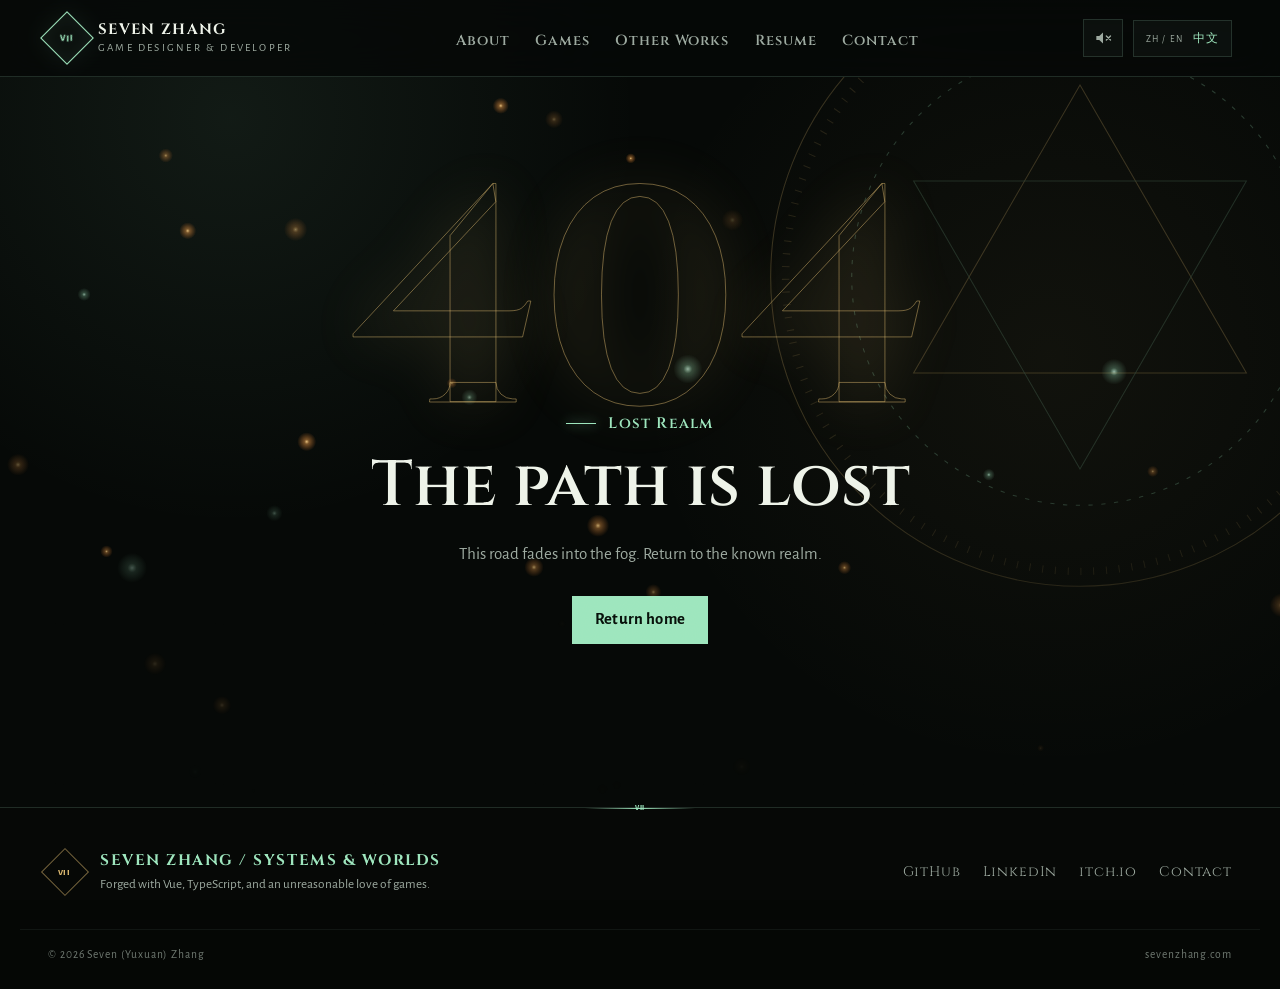
==== commit f043fb41: "Update Return to Azeroth video to latest YouTube demo Co-Authored-By: Claude Opus 5.5 <noreply@anthr" ====
--- a/index.html
+++ b/index.html
@@ -15,7 +15,7 @@
     <link href="https://fonts.googleapis.com/css2?family=Alegreya+Sans:ital,wght@0,400;0,500;0,700;0,800;1,400&family=Cinzel:wght@500;600;700;800&family=Noto+Serif+SC:wght@500;700&display=swap" rel="stylesheet" />
     <link rel="stylesheet" href="https://stackpath.bootstrapcdn.com/font-awesome/4.7.0/css/font-awesome.min.css" />
     <title>Seven Zhang VII HOME</title>
-    <script type="module" crossorigin src="/assets/index-Cn2aNDA0.js"></script>
+    <script type="module" crossorigin src="/assets/index-DYwRFL6E.js"></script>
     <link rel="stylesheet" crossorigin href="/assets/index-CAhKQGs9.css">
   </head>
   <body>
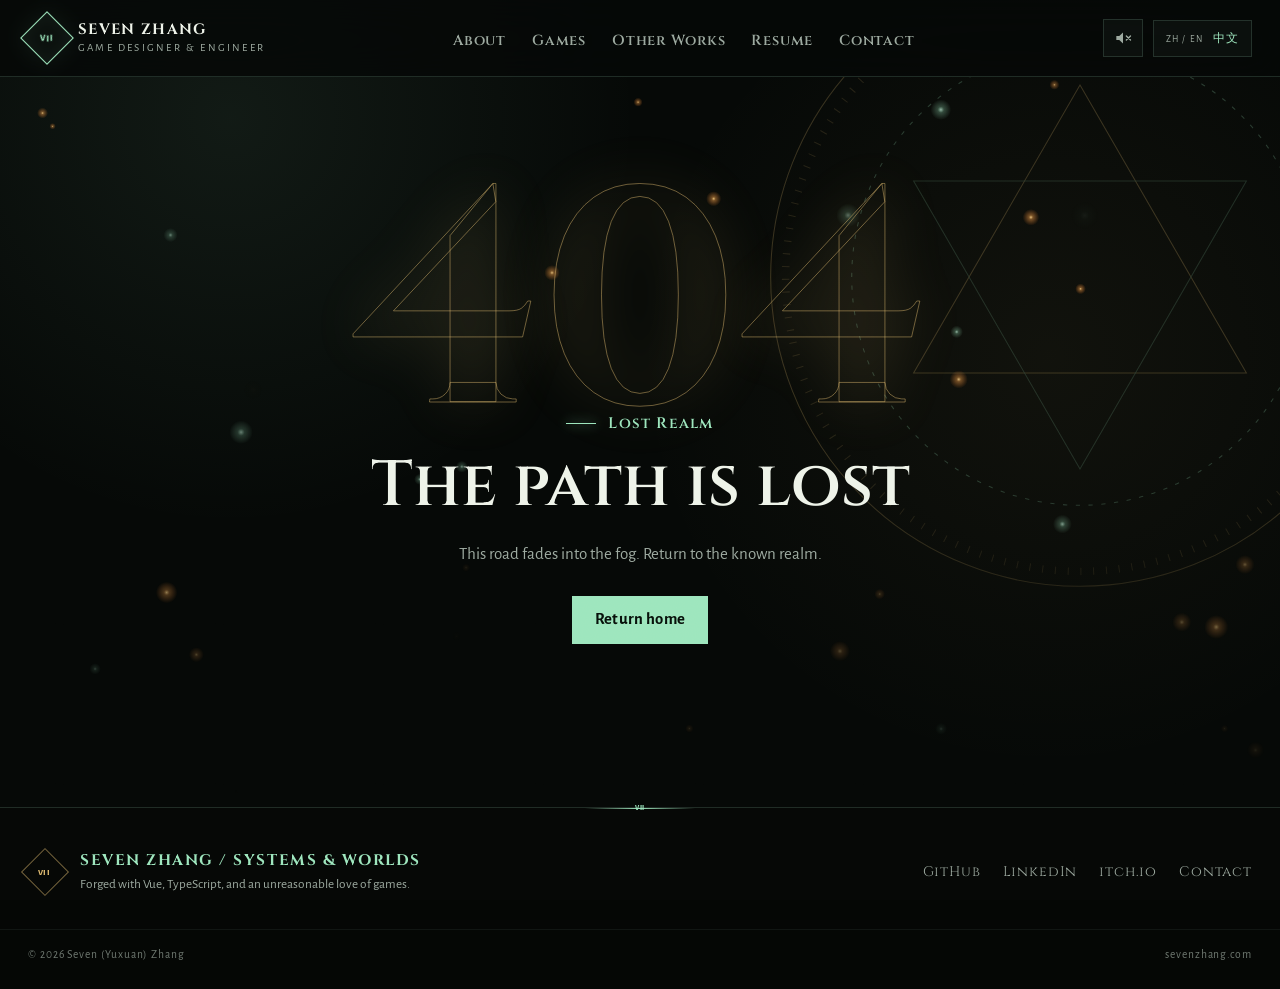
==== commit f67ea113: "Reposition as game designer & engineer, new Return to Azeroth cover, wider layout - Role copy: game " ====
--- a/index.html
+++ b/index.html
@@ -15,8 +15,8 @@
     <link href="https://fonts.googleapis.com/css2?family=Alegreya+Sans:ital,wght@0,400;0,500;0,700;0,800;1,400&family=Cinzel:wght@500;600;700;800&family=Noto+Serif+SC:wght@500;700&display=swap" rel="stylesheet" />
     <link rel="stylesheet" href="https://stackpath.bootstrapcdn.com/font-awesome/4.7.0/css/font-awesome.min.css" />
     <title>Seven Zhang VII HOME</title>
-    <script type="module" crossorigin src="/assets/index-DYwRFL6E.js"></script>
-    <link rel="stylesheet" crossorigin href="/assets/index-CAhKQGs9.css">
+    <script type="module" crossorigin src="/assets/index-BEMi-ynX.js"></script>
+    <link rel="stylesheet" crossorigin href="/assets/index-DaR44iDg.css">
   </head>
   <body>
     <noscript>This portfolio requires JavaScript to display its interactive content.</noscript>
--- a/assets/index-DaR44iDg.css
+++ b/assets/index-DaR44iDg.css
@@ -0,0 +1 @@
+.site-header[data-v-4762c110]{position:sticky;top:0;z-index:30;border-bottom:1px solid rgba(150,205,177,.18);background:#050806d6;-webkit-backdrop-filter:blur(18px) saturate(130%);backdrop-filter:blur(18px) saturate(130%)}.header-inner[data-v-4762c110]{min-height:76px;max-width:1536px;margin:0 auto;padding:0 28px;display:grid;grid-template-columns:auto 1fr auto;align-items:center;gap:28px}.brand[data-v-4762c110]{display:inline-flex;align-items:center;gap:12px;color:#dce5de;opacity:1}.brand-mark[data-v-4762c110]{width:38px;height:38px;display:grid;place-items:center;transform:rotate(45deg);border:1px solid #9de6bd;background:#9de6bd09;box-shadow:inset 0 0 18px #9de6bd0d,0 0 24px #9de6bd14}.brand-mark span[data-v-4762c110]{transform:rotate(-45deg);color:#9de6bd;font-weight:800;font-size:.55rem;letter-spacing:.08em}.brand-copy[data-v-4762c110]{display:flex;flex-direction:column;line-height:1.15}.brand-copy strong[data-v-4762c110]{font-family:Cinzel,"Noto Serif SC",Songti SC,SimSun,serif;color:#eef3e9;font-size:.88rem;letter-spacing:.09em;text-transform:uppercase}.brand-copy small[data-v-4762c110]{margin-top:4px;color:#9ca99f;font-size:.65rem;letter-spacing:.2em;text-transform:uppercase}.nav-bar[data-v-4762c110]{display:flex;justify-content:center;align-items:center;gap:clamp(12px,2vw,30px)}.nav-bar a[data-v-4762c110]{position:relative;padding:28px 0 24px;color:#9ca99f;opacity:1;font-family:Cinzel,"Noto Serif SC",Songti SC,SimSun,serif;font-size:.86rem;font-weight:600;letter-spacing:.06em;transition:color .18s ease}.nav-bar a[data-v-4762c110]:after{content:"";position:absolute;left:50%;bottom:17px;width:0;height:1px;background:linear-gradient(90deg,transparent,#9de6bd,transparent);transform:translate(-50%);transition:width .18s ease}.nav-bar a[data-v-4762c110]:hover,.nav-bar .router-link-exact-active[data-v-4762c110]{color:#9de6bd}.nav-bar a[data-v-4762c110]:hover:after,.nav-bar .router-link-exact-active[data-v-4762c110]:after{width:100%}.language-switch[data-v-4762c110]{min-width:72px;padding:9px 12px;border:1px solid rgba(150,205,177,.18);background:#9de6bd09;color:#9de6bd;font:inherit;font-size:.72rem;letter-spacing:.1em;cursor:pointer;transition:background .18s ease,border-color .18s ease,transform .18s ease}.language-switch[data-v-4762c110]:hover{border-color:#9de6bd;background:#9de6bd17;transform:translateY(-1px)}.header-actions[data-v-4762c110]{display:flex;align-items:center;gap:10px}.sound-switch[data-v-4762c110]{width:40px;height:38px;display:grid;place-items:center;border:1px solid rgba(150,205,177,.18);color:#9ca99f;background:#9de6bd09;cursor:pointer;transition:color .18s ease,border-color .18s ease,background .18s ease}.sound-switch svg[data-v-4762c110]{width:20px;height:20px;fill:none;stroke:currentColor;stroke-width:1.6;stroke-linecap:round;stroke-linejoin:round}.sound-switch svg>path[data-v-4762c110]:first-child{fill:currentColor;stroke:none}.sound-waves[data-v-4762c110]{opacity:0}.sound-switch.on[data-v-4762c110]{color:#e2bd72;border-color:#e2bd7280}.sound-switch.on .sound-waves[data-v-4762c110]{opacity:1;animation:sound-pulse-4762c110 1.6s ease-in-out infinite}.sound-switch.on .sound-mute[data-v-4762c110]{opacity:0}.sound-switch[data-v-4762c110]:hover{color:#9de6bd;border-color:#9de6bd}@keyframes sound-pulse-4762c110{50%{opacity:.45}}@media(prefers-reduced-motion:reduce){.sound-switch.on .sound-waves[data-v-4762c110]{animation:none}}.language-rune[data-v-4762c110]{margin-right:6px;color:#9ca99f;font-size:.55rem}@media(max-width:900px){.header-inner[data-v-4762c110]{min-height:auto;grid-template-columns:1fr auto;gap:8px 16px;padding:12px 18px 0}.nav-bar[data-v-4762c110]{grid-column:1 / -1;order:3;justify-content:flex-start;gap:24px;overflow-x:auto;scrollbar-width:none}.nav-bar[data-v-4762c110]::-webkit-scrollbar{display:none}.nav-bar a[data-v-4762c110]{flex:0 0 auto;padding:12px 0 15px}.nav-bar a[data-v-4762c110]:after{bottom:8px}}@media(max-width:480px){.brand-copy small[data-v-4762c110]{display:none}.brand-mark[data-v-4762c110]{width:32px;height:32px}.nav-bar[data-v-4762c110]{gap:14px}.nav-bar a[data-v-4762c110]{font-size:.74rem;letter-spacing:.02em}}.footer[data-v-208dc95a]{position:relative;z-index:2;margin-top:80px;border-top:1px solid rgba(150,205,177,.18);background:#050806d1}.footer-ornament[data-v-208dc95a]{position:absolute;left:50%;top:0;width:110px;height:1px;background:linear-gradient(90deg,transparent,#9de6bd,transparent);transform:translate(-50%)}.footer-ornament span[data-v-208dc95a]{position:absolute;left:50%;top:0;color:#9de6bd;font-size:7px;font-weight:800;letter-spacing:.1em;transform:translate(-50%,-50%)}.footer-inner[data-v-208dc95a]{max-width:1536px;margin:0 auto;padding:42px 28px 36px;display:flex;justify-content:space-between;align-items:center;gap:32px}.footer-brand[data-v-208dc95a]{display:flex;align-items:center;gap:18px}.footer-mark[data-v-208dc95a]{width:34px;height:34px;flex:0 0 auto;display:grid;place-items:center;transform:rotate(45deg);border:1px solid rgba(226,189,114,.5)}.footer-mark span[data-v-208dc95a]{transform:rotate(-45deg);color:#e2bd72;font-size:.5rem;font-weight:800;letter-spacing:.08em}.footer-base[data-v-208dc95a]{max-width:1536px;margin:0 auto;padding:18px 28px 28px;display:flex;flex-wrap:wrap;justify-content:space-between;gap:16px;border-top:1px solid rgba(150,205,177,.08);color:#9ca99fb3;font-size:.68rem;letter-spacing:.08em}.footer strong[data-v-208dc95a]{color:#9de6bd;font-family:Cinzel,"Noto Serif SC",Songti SC,SimSun,serif;font-size:.9rem;letter-spacing:.1em;text-transform:uppercase}.footer p[data-v-208dc95a]{margin:5px 0 0;color:#9ca99f;font-size:.78rem}.footer-links[data-v-208dc95a]{display:flex;flex-wrap:wrap;gap:22px}.footer-links a[data-v-208dc95a]{color:#9ca99f;opacity:1;font-family:Cinzel,"Noto Serif SC",Songti SC,SimSun,serif;font-size:.82rem;letter-spacing:.06em}.footer-links a[data-v-208dc95a]{position:relative}.footer-links a[data-v-208dc95a]:after{content:"";position:absolute;left:0;right:0;bottom:-4px;height:1px;background:#9de6bd;transform:scaleX(0);transform-origin:left;transition:transform .24s ease}.footer-links a[data-v-208dc95a]:hover{color:#9de6bd}.footer-links a[data-v-208dc95a]:hover:after{transform:scaleX(1)}@media(max-width:680px){.footer-inner[data-v-208dc95a]{align-items:flex-start;flex-direction:column}}.dialog-content .paragraph{margin:20px 0}.dialog-content .center{text-align:center}.dialog-content iframe.youtube{width:100%;min-height:300px}.dialog-content .project-video{width:100%;max-height:560px;background:#050706}.dialog-content .phone-screenshot,.dialog-content .pc-screenshot{width:100%}.dialog-content .notice{border:1px solid #005500;background-color:#90c490;color:#016301;padding:10px}.dialog-content a{color:#696969;opacity:1;text-decoration:underline}.dialog-content a:hover{opacity:.6}@media only screen and (min-width:620px){.dialog-content iframe.youtube{max-width:728px;height:409px}.dialog-content .phone-screenshot{margin:15px;width:300px}.dialog-content .pc-screenshot{margin:15px;width:400px}}:root{color-scheme:dark;font-synthesis:none}*{box-sizing:border-box}html{min-width:320px;font-size:106.25%;background:#050806;scroll-behavior:smooth}@media(min-width:1680px){html{font-size:112.5%}}@media(min-width:2200px){html{font-size:118.75%}}body{min-width:320px;min-height:100vh;margin:0;background:radial-gradient(circle at 18% 12%,rgba(157,230,189,.08),transparent 30%),radial-gradient(circle at 82% 36%,rgba(226,189,114,.05),transparent 34%),#050806;color:#dce5de;font-family:Alegreya Sans,Noto Sans SC,Microsoft YaHei,sans-serif;-webkit-font-smoothing:antialiased;text-rendering:optimizeLegibility}body:before{content:"";position:fixed;inset:0;z-index:-1;pointer-events:none;opacity:.34;background-image:linear-gradient(rgba(157,230,189,.035) 1px,transparent 1px),linear-gradient(90deg,rgba(157,230,189,.035) 1px,transparent 1px);background-size:52px 52px;-webkit-mask-image:radial-gradient(circle at center,black,transparent 82%);mask-image:radial-gradient(circle at center,black,transparent 82%)}button,a{-webkit-tap-highlight-color:transparent}a{color:#e2bd72;text-decoration:none;transition:color .18s ease,opacity .18s ease}a:hover{color:#c0f6d5}button,a,[tabindex]{outline-color:#9de6bd;outline-offset:4px}img,video{max-width:100%}h1,h2,h3,h4,h5{margin:0;color:#eef3e9;font-family:Cinzel,"Noto Serif SC",Songti SC,SimSun,serif;font-weight:600;line-height:1.15;letter-spacing:0;text-wrap:balance}p{text-wrap:pretty}.app-shell{position:relative;min-height:100vh;overflow:clip}.ambient{position:fixed;z-index:-1;width:420px;height:420px;border-radius:50%;filter:blur(120px);pointer-events:none}.ambient-one{top:18%;left:-260px;background:#9de6bd14}.ambient-two{right:-280px;bottom:12%;background:#e2bd720f}.main{position:relative;z-index:1;min-height:calc(100vh - 250px)}.main--immersive{min-height:100vh}.page-shell{position:relative;isolation:isolate;width:min(1480px,calc(100% - clamp(56px,8vw,180px)));margin:0 auto;padding:88px 0 40px}.page-heading{max-width:760px;margin-bottom:54px}.eyebrow{display:flex;align-items:center;gap:12px;margin-bottom:16px;color:#9de6bd;font-family:Cinzel,"Noto Serif SC",Songti SC,SimSun,serif;font-size:.9rem;font-weight:600;letter-spacing:.08em}.eyebrow:before{content:"";width:30px;height:1px;background:#9de6bd;box-shadow:0 0 12px #9de6bd}.page-title{font-size:clamp(2.3rem,5.4vw,4.8rem);font-weight:600;line-height:1.02;letter-spacing:0}.page-lead{max-width:680px;margin:22px 0 0;color:#9ca99f;font-size:clamp(1rem,1.6vw,1.18rem);line-height:1.8}.button-primary,.button-ghost{min-height:48px;padding:0 22px;display:inline-flex;align-items:center;justify-content:center;gap:9px;border:1px solid #9de6bd;color:#07100a;background:#9de6bd;font-size:.98rem;font-weight:700;letter-spacing:.01em;opacity:1;cursor:pointer;transition:transform .18s ease,box-shadow .18s ease,background .18s ease}.button-primary:hover{color:#080a08;transform:translateY(-2px);box-shadow:0 10px 34px #9de6bd29}.button-ghost{border-color:#96cdb12e;color:#9de6bd;background:#080c0a85}.button-ghost:hover{color:#c0f6d5;border-color:#9de6bd;background:#9de6bd14;transform:translateY(-2px)}.rune-divider{display:flex;align-items:center;gap:12px;width:min(300px,100%);color:#c39a57}.rune-divider:before,.rune-divider:after{content:"";flex:1;height:1px;background:linear-gradient(90deg,transparent,rgba(202,174,112,.58))}.rune-divider:after{transform:rotate(180deg)}.skip-link{position:fixed;top:12px;left:12px;z-index:100;padding:10px 14px;color:#080a08;background:#e2bd72;transform:translateY(-160%)}.skip-link:focus{transform:translateY(0)}.reveal{opacity:0;transform:translate3d(0,26px,0);transition:opacity .76s cubic-bezier(.2,.7,.2,1) var(--reveal-delay, 0ms),transform .9s cubic-bezier(.2,.7,.2,1) var(--reveal-delay, 0ms)}.reveal.is-revealed{opacity:1;transform:none}body:after{content:"";position:fixed;inset:0;z-index:200;pointer-events:none;opacity:.05;background-image:url("data:image/svg+xml,%3Csvg xmlns='http://www.w3.org/2000/svg' width='160' height='160'%3E%3Cfilter id='n'%3E%3CfeTurbulence type='fractalNoise' baseFrequency='.9' numOctaves='2' stitchTiles='stitch'/%3E%3CfeColorMatrix values='0 0 0 0 1 0 0 0 0 1 0 0 0 0 1 0 0 0 .6 0'/%3E%3C/filter%3E%3Crect width='100%25' height='100%25' filter='url(%23n)'/%3E%3C/svg%3E");mix-blend-mode:overlay}::selection{color:#07100a;background:#e2bd72}html{scrollbar-color:rgba(157,230,189,.28) #050806;scrollbar-width:thin}.gold-text{color:#e2bd72;background:linear-gradient(180deg,#f4dca3,#e2bd72 45%,#a87b3c);-webkit-background-clip:text;background-clip:text;-webkit-text-fill-color:transparent}.page-enter-active,.page-leave-active{transition:opacity .22s ease,transform .22s ease}.page-enter-from{opacity:0;transform:translateY(12px);filter:blur(6px)}.page-enter-active{transition:opacity .36s ease,transform .42s cubic-bezier(.2,.7,.2,1),filter .36s ease}.route-veil{position:fixed;inset:0;z-index:150;pointer-events:none;background:radial-gradient(ellipse at 50% 50%,rgba(226,189,114,.08),transparent 60%);animation:veil-fade .7s ease forwards}.route-veil span{position:absolute;top:50%;left:0;width:100%;height:1px;background:linear-gradient(90deg,transparent,#fff4d6 45%,#e2bd72 50%,transparent 55%);background-size:200% 100%;box-shadow:0 0 18px #e2bd7299;animation:veil-line .7s cubic-bezier(.7,0,.2,1) forwards}@keyframes veil-fade{0%{opacity:1}to{opacity:0}}@keyframes veil-line{0%{background-position:100% 0;transform:scaleY(1)}to{background-position:-100% 0;transform:scaleY(1)}}.page-title{background:linear-gradient(100deg,#eef3e9 0% 42%,#fff4d6 48%,#e2bd72 52%,#eef3e9 60% 100%);background-size:320% 100%;background-position:100% 0;-webkit-background-clip:text;background-clip:text;-webkit-text-fill-color:transparent;animation:title-sweep 2.4s cubic-bezier(.4,0,.2,1) .5s both}@keyframes title-sweep{to{background-position:0 0}}.page-leave-to{opacity:0;transform:translateY(-5px)}@media(max-width:720px){.page-shell{width:min(calc(100% - 36px),1480px);padding-top:58px}.page-heading{margin-bottom:38px}}@media(prefers-reduced-motion:reduce){html{scroll-behavior:auto}.route-veil{display:none}*,*:before,*:after{animation-duration:.01ms!important;animation-iteration-count:1!important;transition-duration:.01ms!important}}
